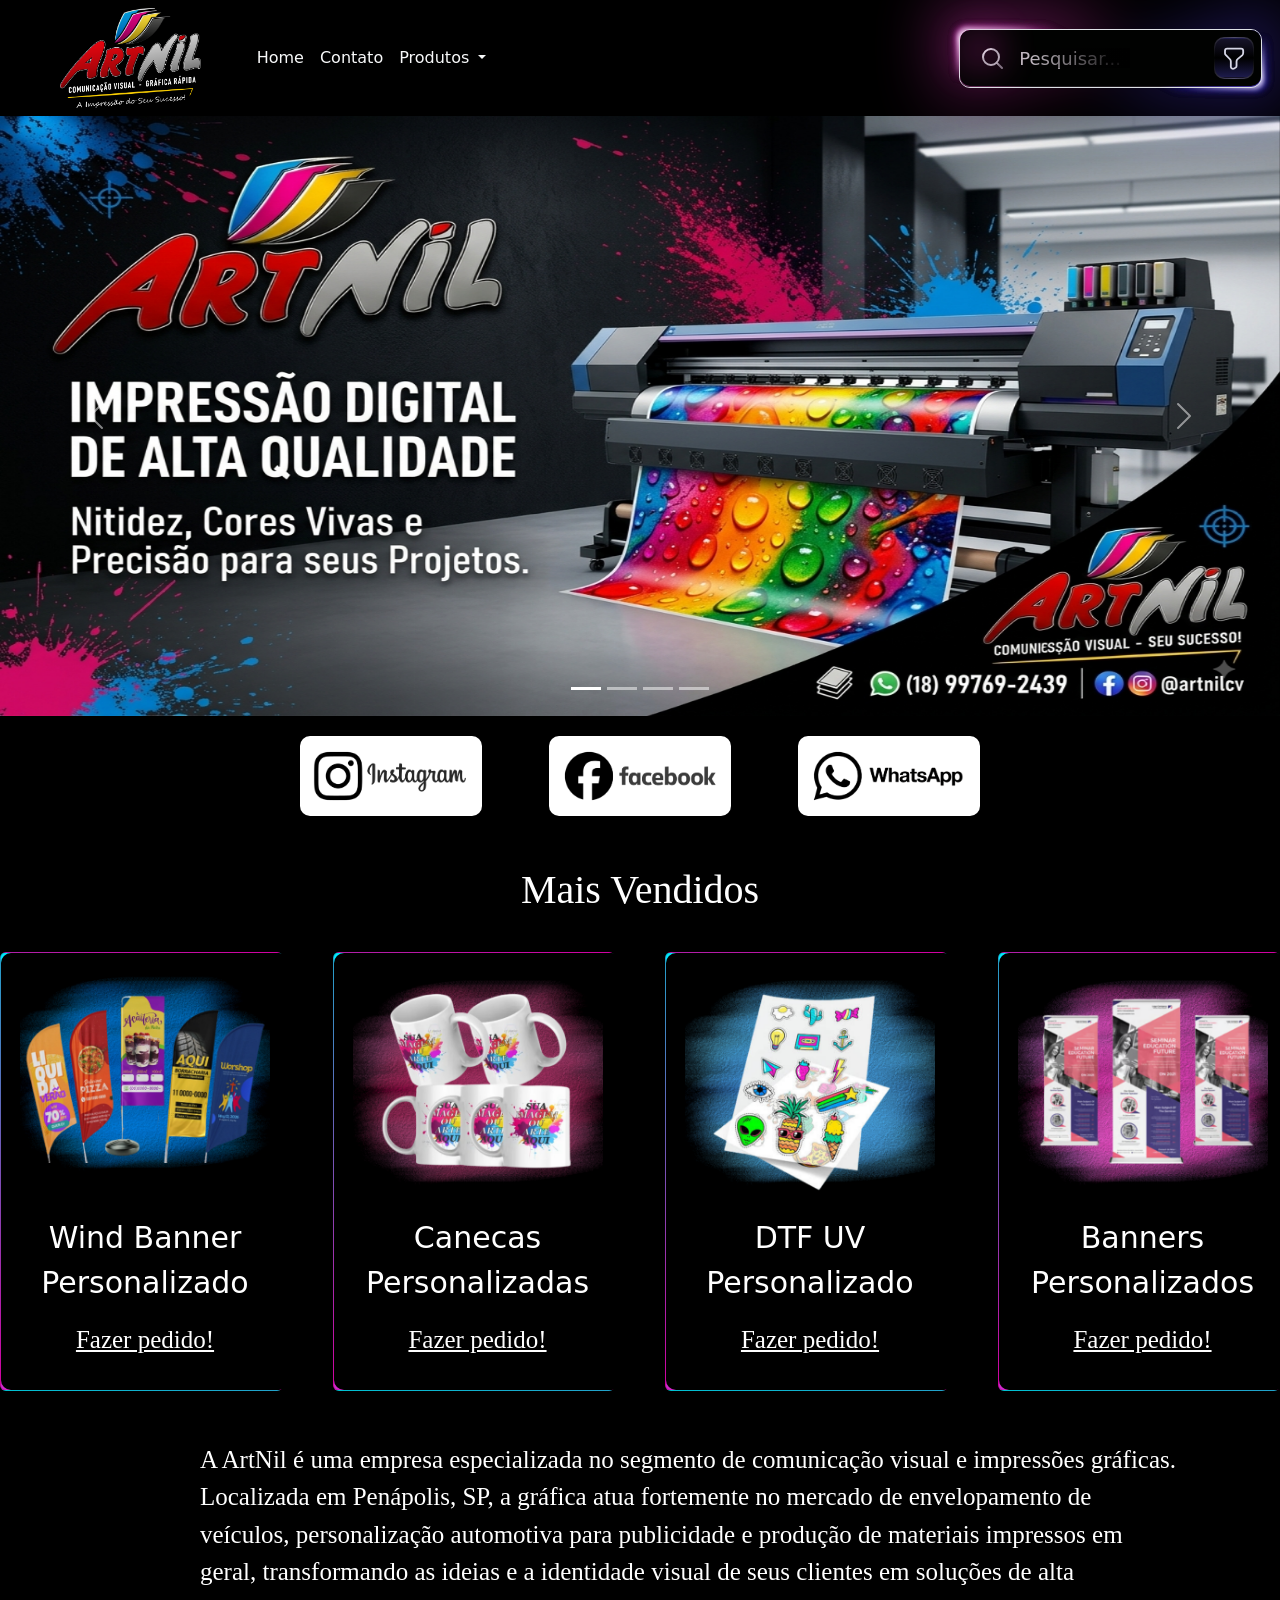
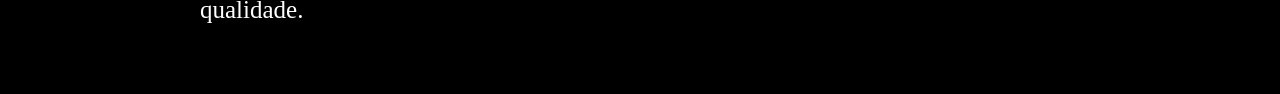
==== index.html @ 5ee2c44d "Add files via upload" ====
<!doctype html>
<html lang="ptt-BR">
<head>
    <meta charset="utf-8">
    <meta name="viewport" content="width=device-width, initial-scale=1">
    <link href="css/css.css" rel="stylesheet">
    <title>ArtNil</title>
    <link href="https://cdn.jsdelivr.net/npm/bootstrap@5.3.8/dist/css/bootstrap.min.css" rel="stylesheet" integrity="sha384-sRIl4kxILFvY47J16cr9ZwB07vP4J8+LH7qKQnuqkuIAvNWLzeN8tE5YBujZqJLB" crossorigin="anonymous">
</head>
<body>

<nav class="navbar navbar-expand-lg">
    <div class="container-fluid">
        <a class="logo ms-lg-5" href="#"><img src="img/Logomarca.png"></a>
        <button class="navbar-toggler" type="button" data-bs-toggle="collapse" data-bs-target="#navbarScroll" aria-controls="navbarScroll" aria-expanded="false" aria-label="Toggle navigation">
            <span class="navbar-toggler-icon"></span>
        </button>
        <div class="collapse navbar-collapse" id="navbarScroll">
            <ul class="navbar-nav col-8 my-2  ms-lg-5 my-lg-0 navbar-nav-scroll" style="--bs-scroll-height: 100px;">
                <li class="nav-item">
                    <a class="nav-link active text-light" aria-current="page" href="#">Home</a>
                </li>
                <li class="nav-item">
                    <a class="nav-link text-light" href="#">Contato</a>
                </li>
                <li class="nav-item dropdown">
                    <a class="nav-link dropdown-toggle text-light" href="#" role="button" data-bs-toggle="dropdown" aria-expanded="false">
                        Produtos
                    </a>
                    <ul class="dropdown-menu">
                        <li><a class="dropdown-item" href="#">Canecas</a></li>
                        <li><a class="dropdown-item" href="#">Wind banners</a></li>
                        <li><a class="dropdown-item" href="#">Banners</a></li>
                        <li><hr class="dropdown-divider"></li>
                        <li><a class="dropdown-item" href="#">Adesivos</a></li>
                        <li><a class="dropdown-item" href="#">Plotagens</a></li>
                    </ul>
                </li>
            </ul>
            <!-- From Uiverse.io by Lakshay-art -->
            <div class="grid"></div>
            <div id="poda">
                <div class="glow"></div>
                <div class="darkBorderBg"></div>
                <div class="darkBorderBg"></div>
                <div class="darkBorderBg"></div>

                <div class="white"></div>

                <div class="border"></div>

                <div id="main">
                    <input placeholder="Pesquisar..." type="text" name="text" class="input" />
                    <div id="input-mask"></div>
                    <div id="pink-mask"></div>
                    <div class="filterBorder"></div>
                    <div id="filter-icon">
                        <svg
                                preserveAspectRatio="none"
                                height="27"
                                width="27"
                                viewBox="4.8 4.56 14.832 15.408"
                                fill="none"
                        >
                            <path
                                    d="M8.16 6.65002H15.83C16.47 6.65002 16.99 7.17002 16.99 7.81002V9.09002C16.99 9.56002 16.7 10.14 16.41 10.43L13.91 12.64C13.56 12.93 13.33 13.51 13.33 13.98V16.48C13.33 16.83 13.1 17.29 12.81 17.47L12 17.98C11.24 18.45 10.2 17.92 10.2 16.99V13.91C10.2 13.5 9.97 12.98 9.73 12.69L7.52 10.36C7.23 10.08 7 9.55002 7 9.20002V7.87002C7 7.17002 7.52 6.65002 8.16 6.65002Z"
                                    stroke="#d6d6e6"
                                    stroke-width="1"
                                    stroke-miterlimit="10"
                                    stroke-linecap="round"
                                    stroke-linejoin="round"
                            ></path>
                        </svg>
                    </div>
                    <div id="search-icon">
                        <svg
                                xmlns="http://www.w3.org/2000/svg"
                                width="24"
                                viewBox="0 0 24 24"
                                stroke-width="2"
                                stroke-linejoin="round"
                                stroke-linecap="round"
                                height="24"
                                fill="none"
                                class="feather feather-search"
                        >
                            <circle stroke="url(#search)" r="8" cy="11" cx="11"></circle>
                            <line
                                    stroke="url(#searchl)"
                                    y2="16.65"
                                    y1="22"
                                    x2="16.65"
                                    x1="22"
                            ></line>
                            <defs>
                                <linearGradient gradientTransform="rotate(50)" id="search">
                                    <stop stop-color="#f8e7f8" offset="0%"></stop>
                                    <stop stop-color="#b6a9b7" offset="50%"></stop>
                                </linearGradient>
                                <linearGradient id="searchl">
                                    <stop stop-color="#b6a9b7" offset="0%"></stop>
                                    <stop stop-color="#837484" offset="50%"></stop>
                                </linearGradient>
                            </defs>
                        </svg>
                    </div>
                </div>
            </div>
        </div>
    </div>
</nav>

<section class="banner">
    <div id="carousel" class="carousel slide">
        <div class="carousel-indicators">
            <button type="button" data-bs-target="#carousel" data-bs-slide-to="0" class="active" aria-current="true" aria-label="Slide 1"></button>
            <button type="button" data-bs-target="#carousel" data-bs-slide-to="1" aria-label="Slide 2"></button>
            <button type="button" data-bs-target="#carousel" data-bs-slide-to="2" aria-label="Slide 3"></button>
            <button type="button" data-bs-target="#carousel" data-bs-slide-to="3" aria-label="Slide 4"></button>
        </div>
        <div class="carousel-inner">
            <div class="carousel-item active">
                <img src="img/banner/impressao.png" class="d-block w-100" alt="...">
            </div>
            <div class="carousel-item">
                <img src="img/banner/copos%20e%20canecas.png" class="d-block w-100" alt="...">
            </div>
            <div class="carousel-item">
                <img src="img/banner/lonas%20e%20banners.png" class="d-block w-100" alt="...">
            </div>
            <div class="carousel-item">
                <img src="img/banner/materiais%20rigidos.png" class="d-block w-100" alt="...">
            </div>
        </div>
        <button class="carousel-control-prev" type="button" data-bs-target="#carouselExampleIndicators" data-bs-slide="prev">
            <span class="carousel-control-prev-icon" aria-hidden="true"></span>
            <span class="visually-hidden">Previous</span>
        </button>
        <button class="carousel-control-next" type="button" data-bs-target="#carouselExampleIndicators" data-bs-slide="next">
            <span class="carousel-control-next-icon" aria-hidden="true"></span>
            <span class="visually-hidden">Next</span>
        </button>
    </div>

    <div class="redesocial">
        <a href="https://www.instagram.com/artnilcv/p/DF-w3pSpSc3/"><img src="img/redes%20sociais/instagram.png" ></a>
        <a><img src="img/redes%20sociais/facebook.png" ></a>
        <a ><img src="img/redes%20sociais/whatsapp.png" ></a>
    </div>
</section>

<section class="mais-vendidos">
    <h1 class="titulo-vendidos">Mais Vendidos</h1>
    <div class="produtos">
        <div class="card " style="width: 18rem;">
            <div class="card2" style="width: 18rem;">
                <img src="img/card/wind%20banner.png" class="card-img-top" alt="...">
                <div class="card-body">
                    <p class="text">Wind Banner Personalizado</p>
                    <a href="#" class="botaocard">Fazer pedido!</a>
                </div>
            </div>
        </div>

        <div class="card " style="width: 18rem;">
            <div class="card2" style="width: 18rem;">
                <img src="img/card/canecas.png" class="card-img-top" alt="...">
                <div class="card-body">
                    <p class="text">Canecas Personalizadas</p>
                    <a href="#" class="botaocard">Fazer pedido!</a>
                </div>
            </div>
        </div>

        <div class="card " style="width: 18rem;">
            <div class="card2" style="width: 18rem;">
                <img src="img/card/DTF.png" class="card-img-top" alt="...">
                <div class="card-body">
                    <p class="text">DTF UV Personalizado</p>
                    <a href="#" class="botaocard">Fazer pedido!</a>
                </div>
            </div>
        </div>

        <div class="card " style="width: 18rem;">
            <div class="card2" style="width: 18rem;">
                <img src="img/card/banner.png" class="card-img-top" alt="...">
                <div class="card-body">
                    <p class="text">Banners Personalizados</p>
                    <a href="#" class="botaocard">Fazer pedido!</a>
                </div>
            </div>
        </div>
    </div>
</section>

<section class="sobre">
    <div class="conteudo-sobre">
        <hr>
        <p>A ArtNil é uma empresa especializada no segmento de comunicação visual e impressões gráficas.
            Localizada em Penápolis, SP, a gráfica atua fortemente no mercado de envelopamento de veículos,
            personalização automotiva para publicidade e produção de materiais impressos em geral,
            transformando as ideias e a identidade visual de seus clientes em soluções de alta qualidade.</p>
    </div>
</section>


<script src="https://cdn.jsdelivr.net/npm/bootstrap@5.3.8/dist/js/bootstrap.bundle.min.js" integrity="sha384-FKyoEForCGlyvwx9Hj09JcYn3nv7wiPVlz7YYwJrWVcXK/BmnVDxM+D2scQbITxI" crossorigin="anonymous"></script>
</body>
</html>
---- css/css.css ----
.navbar img{
    height: 100px;
}

.navbar{
    background: #000;
}

.banner img{
    height: 600px;
}

/* From Uiverse.io by Lakshay-art */
.white,
.border,
.darkBorderBg,
.glow {
    max-height: 70px;
    max-width: 314px;
    height: 100%;
    width: 100%;
    position: absolute;
    overflow: hidden;
    z-index: -1;
    /* Border Radius */
    border-radius: 12px;
    filter: blur(3px);
}
.input {
    background-color: #010201;
    border: none;
    /* padding:7px; */
    width: 301px;
    height: 56px;
    border-radius: 10px;
    color: white;
    padding-inline: 59px;
    font-size: 18px;
}
#poda {
    display: flex;
    align-items: center;
    justify-content: center;
    z-index: 1050;
}
.input::placeholder {
    color: #c0b9c0;
}

.input:focus {
    outline: none;
}

#main:focus-within > #input-mask {
    display: none;
}

#input-mask {
    pointer-events: none;
    width: 100px;
    height: 20px;
    position: absolute;
    background: linear-gradient(90deg, transparent, black);
    top: 18px;
    left: 70px;
}
#pink-mask {
    pointer-events: none;
    width: 30px;
    height: 20px;
    position: absolute;
    background: #cf30aa;
    top: 10px;
    left: 5px;
    filter: blur(20px);
    opacity: 0.8;
//animation:leftright 4s ease-in infinite;
    transition: all 2s;
}
#main:hover > #pink-mask {
//animation: rotate 4s linear infinite;
    opacity: 0;
}

.white {
    max-height: 63px;
    max-width: 307px;
    border-radius: 10px;
    filter: blur(2px);
}

.white::before {
    content: "";
    z-index: -2;
    text-align: center;
    top: 50%;
    left: 50%;
    transform: translate(-50%, -50%) rotate(83deg);
    position: absolute;
    width: 600px;
    height: 600px;
    background-repeat: no-repeat;
    background-position: 0 0;
    filter: brightness(1.4);
    background-image: conic-gradient(
            rgba(0, 0, 0, 0) 0%,
            #a099d8,
            rgba(0, 0, 0, 0) 8%,
            rgba(0, 0, 0, 0) 50%,
            #dfa2da,
            rgba(0, 0, 0, 0) 58%
    );
//  animation: rotate 4s linear infinite;
    transition: all 2s;
}
.border {
    max-height: 59px;
    max-width: 303px;
    border-radius: 11px;
    filter: blur(0.5px);
}
.border::before {
    content: "";
    z-index: -2;
    text-align: center;
    top: 50%;
    left: 50%;
    transform: translate(-50%, -50%) rotate(70deg);
    position: absolute;
    width: 600px;
    height: 600px;
    filter: brightness(1.3);
    background-repeat: no-repeat;
    background-position: 0 0;
    background-image: conic-gradient(
            #1c191c,
            #402fb5 5%,
            #1c191c 14%,
            #1c191c 50%,
            #cf30aa 60%,
            #1c191c 64%
    );
// animation: rotate 4s 0.1s linear infinite;
    transition: all 2s;
}
.darkBorderBg {
    max-height: 65px;
    max-width: 312px;
}
.darkBorderBg::before {
    content: "";
    z-index: -2;
    text-align: center;
    top: 50%;
    left: 50%;
    transform: translate(-50%, -50%) rotate(82deg);
    position: absolute;
    width: 600px;
    height: 600px;
    background-repeat: no-repeat;
    background-position: 0 0;
    background-image: conic-gradient(
            rgba(0, 0, 0, 0),
            #18116a,
            rgba(0, 0, 0, 0) 10%,
            rgba(0, 0, 0, 0) 50%,
            #6e1b60,
            rgba(0, 0, 0, 0) 60%
    );
    transition: all 2s;
}
#poda:hover > .darkBorderBg::before {
    transform: translate(-50%, -50%) rotate(262deg);
}
#poda:hover > .glow::before {
    transform: translate(-50%, -50%) rotate(240deg);
}
#poda:hover > .white::before {
    transform: translate(-50%, -50%) rotate(263deg);
}
#poda:hover > .border::before {
    transform: translate(-50%, -50%) rotate(250deg);
}

#poda:hover > .darkBorderBg::before {
    transform: translate(-50%, -50%) rotate(-98deg);
}
#poda:hover > .glow::before {
    transform: translate(-50%, -50%) rotate(-120deg);
}
#poda:hover > .white::before {
    transform: translate(-50%, -50%) rotate(-97deg);
}
#poda:hover > .border::before {
    transform: translate(-50%, -50%) rotate(-110deg);
}

#poda:focus-within > .darkBorderBg::before {
    transform: translate(-50%, -50%) rotate(442deg);
    transition: all 4s;
}
#poda:focus-within > .glow::before {
    transform: translate(-50%, -50%) rotate(420deg);
    transition: all 4s;
}
#poda:focus-within > .white::before {
    transform: translate(-50%, -50%) rotate(443deg);
    transition: all 4s;
}
#poda:focus-within > .border::before {
    transform: translate(-50%, -50%) rotate(430deg);
    transition: all 4s;
}

.glow {
    overflow: hidden;
    filter: blur(30px);
    opacity: 0.4;
    max-height: 130px;
    max-width: 354px;
}
.glow:before {
    content: "";
    z-index: -2;
    text-align: center;
    top: 50%;
    left: 50%;
    transform: translate(-50%, -50%) rotate(60deg);
    position: absolute;
    width: 999px;
    height: 999px;
    background-repeat: no-repeat;
    background-position: 0 0;
    /*border color, change middle color*/
    background-image: conic-gradient(
            #000,
            #402fb5 5%,
            #000 38%,
            #000 50%,
            #cf30aa 60%,
            #000 87%
    );
    /* change speed here */
//animation: rotate 4s 0.3s linear infinite;
    transition: all 2s;
}

@keyframes rotate {
    100% {
        transform: translate(-50%, -50%) rotate(450deg);
    }
}
@keyframes leftright {
    0% {
        transform: translate(0px, 0px);
        opacity: 1;
    }

    49% {
        transform: translate(250px, 0px);
        opacity: 0;
    }
    80% {
        transform: translate(-40px, 0px);
        opacity: 0;
    }

    100% {
        transform: translate(0px, 0px);
        opacity: 1;
    }
}

#filter-icon {
    position: absolute;
    top: 8px;
    right: 8px;
    display: flex;
    align-items: center;
    justify-content: center;
    z-index: 2;
    max-height: 40px;
    max-width: 38px;
    height: 100%;
    width: 100%;

    isolation: isolate;
    overflow: hidden;
    /* Border Radius */
    border-radius: 10px;
    background: linear-gradient(180deg, #161329, black, #1d1b4b);
    border: 1px solid transparent;
}
.filterBorder {
    height: 42px;
    width: 40px;
    position: absolute;
    overflow: hidden;
    top: 7px;
    right: 7px;
    border-radius: 10px;
}

.filterBorder::before {
    content: "";

    text-align: center;
    top: 50%;
    left: 50%;
    transform: translate(-50%, -50%) rotate(90deg);
    position: absolute;
    width: 600px;
    height: 600px;
    background-repeat: no-repeat;
    background-position: 0 0;
    filter: brightness(1.35);
    background-image: conic-gradient(
            rgba(0, 0, 0, 0),
            #3d3a4f,
            rgba(0, 0, 0, 0) 50%,
            rgba(0, 0, 0, 0) 50%,
            #3d3a4f,
            rgba(0, 0, 0, 0) 100%
    );
    animation: rotate 4s linear infinite;
}
#main {
    position: relative;
    z-index: 2;
}
#search-icon {
    position: absolute;
    left: 20px;
    top: 15px;
}

.card {
    background-image: linear-gradient(163deg, #00eaff 0%, #ff00c3 100%);
    border-radius: 20px;
    text-align: center;
    transition: all 0.25s cubic-bezier(0, 0, 0, 1);
}

.card:hover {
    box-shadow: 0px 0px 30px 1px rgba(204, 0, 255, 0.3);
}

.card2 {
    background-color: #000000;
    border-radius: 10px;
    transition: all 0.25s cubic-bezier(0, 0, 0, 1);
    padding: 15px;
    cursor: pointer;
}

.card2:hover {
    transform: scale(0.98);
    border-radius: 18px;
}

.text {
    color: #ffffff;
    font-size: 30px;
}

.card img {
    width: 250px;
}

section{
    background-color: #000000;
}

.botaocard{
    color:white;
    background-color: #000000;
    border-radius: 50px;
    padding: 20px;
    height: 20px;
    width: 250px;
    font-family: "Agency FB";
    font-size: 25px;
}

.botaocard:hover {
    background-color: #524d52;
}

.produtos{
    align-items: center;
    display: flex;
    justify-content: center;
    gap: 50px;
}

.titulo-vendidos{
    display: flex;
    justify-content: center;
    color: white;
    padding: 30px;
    font-family: "Agency FB";
}

.redesocial{
    align-items: center;
    text-align: center;
    display: flex;
    gap: 5px;
    justify-content: space-between;
    padding: 20px 300px;
}

.redesocial img{
    height: 80px;
    background-color: #ffffff;
    border-radius: 10px;
    padding: 10px;
}

.redesocial:hover img{
    transform: scale(0.98);
    border-radius: 10px;
}


.conteudo-sobre{
    align-items: center;
    text-align: center;
    display: flex;
    gap: 100px;
    justify-content: space-between;
    padding: 50px 100px;
}

.conteudo-sobre p{
    color: white;
    font-size: 25px;
    text-align: initial;
    font-family: "Dubai Light";
}

.conteudo-sobre img{
    width: 500px;
}
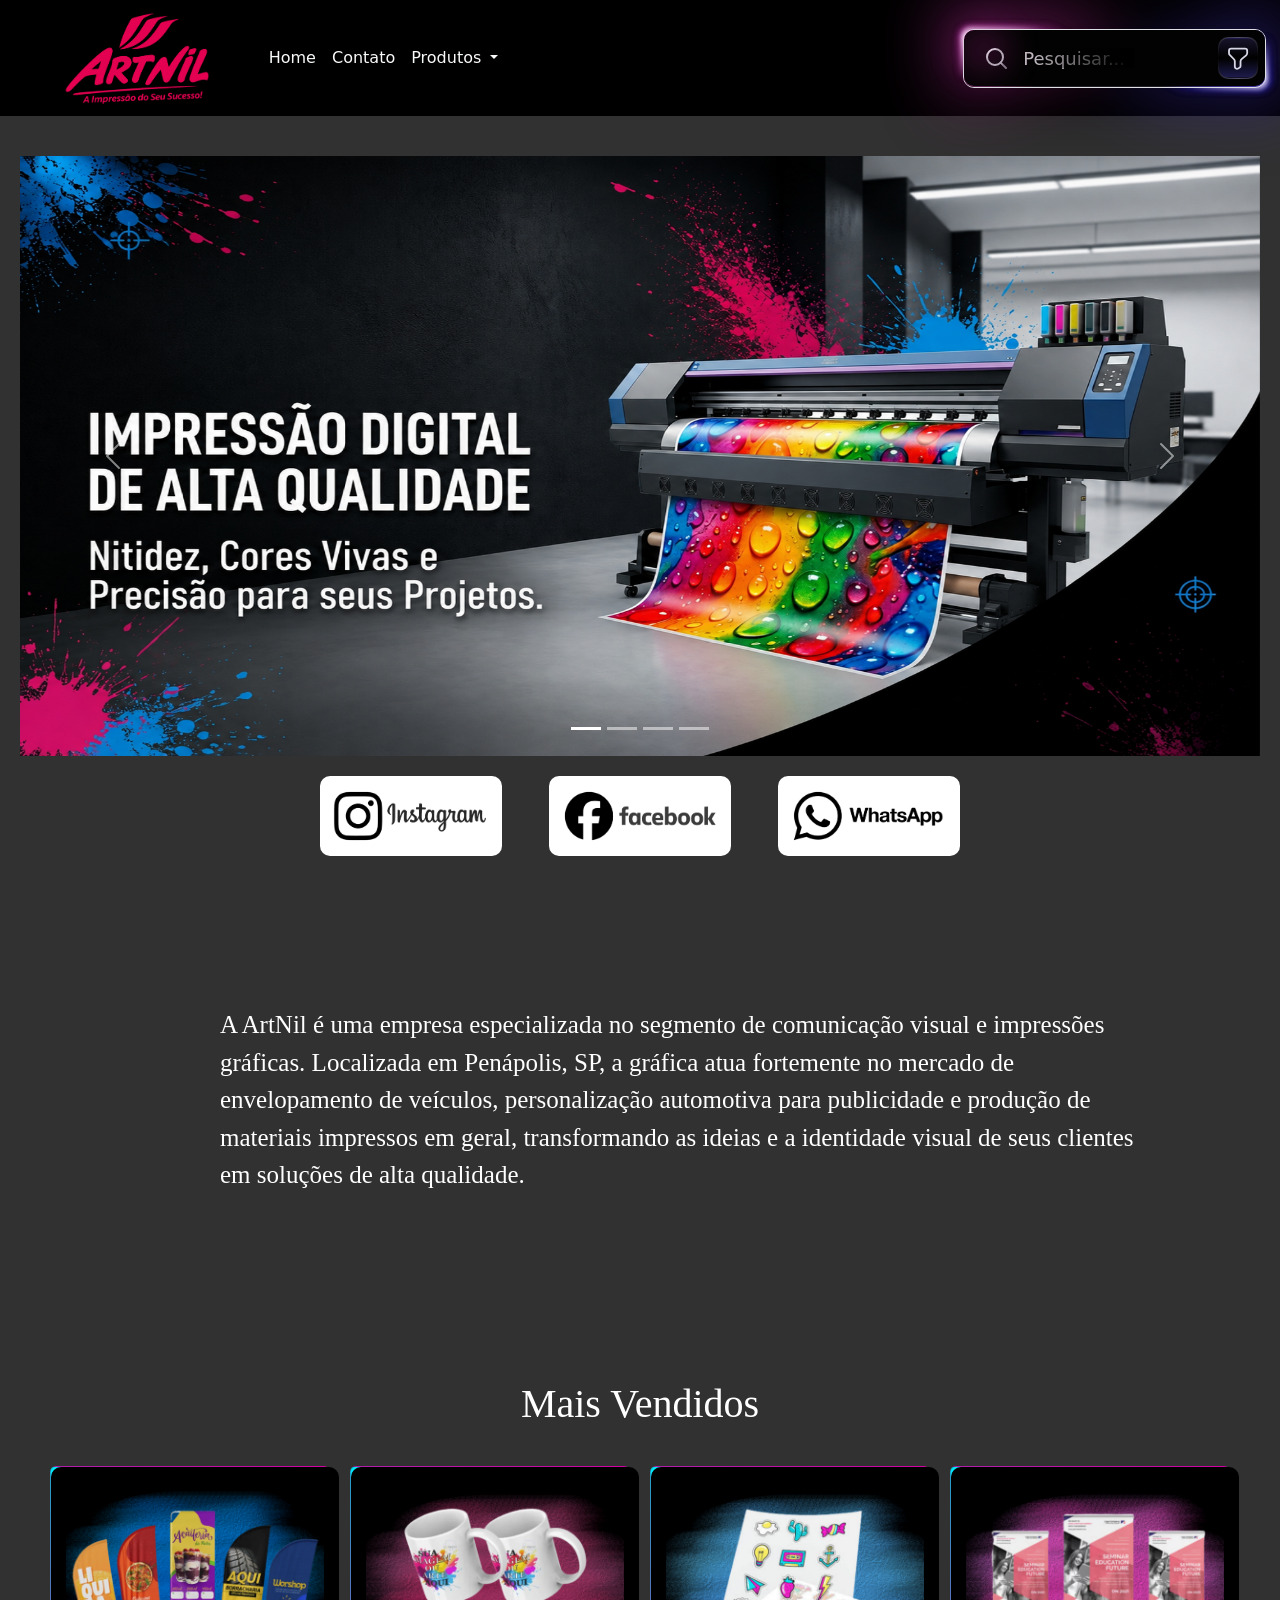
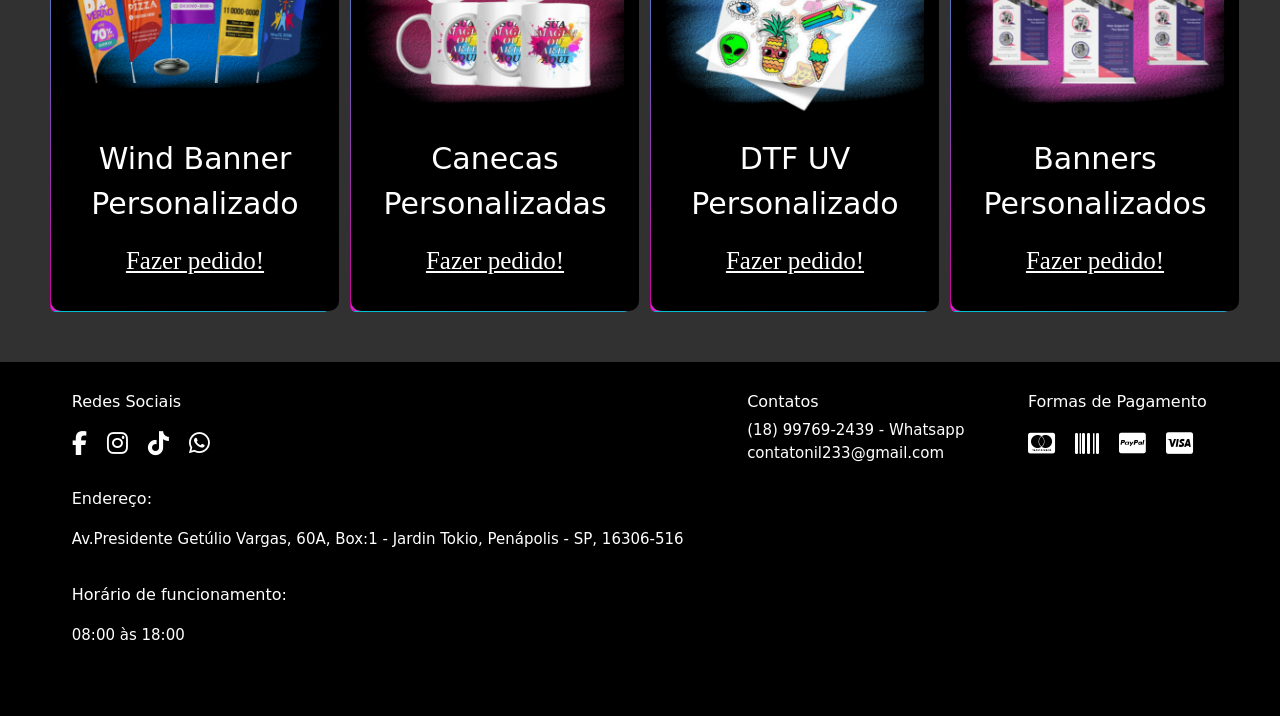
==== commit 11d17516: "Add files via upload" ====
--- a/index.html
+++ b/index.html
@@ -5,6 +5,7 @@
     <meta name="viewport" content="width=device-width, initial-scale=1">
     <link href="css/css.css" rel="stylesheet">
     <title>ArtNil</title>
+    <link rel="stylesheet" href="https://cdnjs.cloudflare.com/ajax/libs/font-awesome/6.4.0/css/all.min.css">
     <link href="https://cdn.jsdelivr.net/npm/bootstrap@5.3.8/dist/css/bootstrap.min.css" rel="stylesheet" integrity="sha384-sRIl4kxILFvY47J16cr9ZwB07vP4J8+LH7qKQnuqkuIAvNWLzeN8tE5YBujZqJLB" crossorigin="anonymous">
 </head>
 <body>
@@ -18,22 +19,20 @@
         <div class="collapse navbar-collapse" id="navbarScroll">
             <ul class="navbar-nav col-8 my-2  ms-lg-5 my-lg-0 navbar-nav-scroll" style="--bs-scroll-height: 100px;">
                 <li class="nav-item">
-                    <a class="nav-link active text-light" aria-current="page" href="#">Home</a>
+                    <a class="nav-link active text-light" aria-current="page" href="index.html">Home</a>
                 </li>
                 <li class="nav-item">
-                    <a class="nav-link text-light" href="#">Contato</a>
+                    <a class="nav-link text-light" href="contato.html">Contato</a>
                 </li>
                 <li class="nav-item dropdown">
                     <a class="nav-link dropdown-toggle text-light" href="#" role="button" data-bs-toggle="dropdown" aria-expanded="false">
                         Produtos
                     </a>
                     <ul class="dropdown-menu">
-                        <li><a class="dropdown-item" href="#">Canecas</a></li>
-                        <li><a class="dropdown-item" href="#">Wind banners</a></li>
-                        <li><a class="dropdown-item" href="#">Banners</a></li>
+                        <li><a class="dropdown-item" href="banner.html">Banners</a></li>
                         <li><hr class="dropdown-divider"></li>
-                        <li><a class="dropdown-item" href="#">Adesivos</a></li>
-                        <li><a class="dropdown-item" href="#">Plotagens</a></li>
+                        <li><a class="dropdown-item" href="adesivo.html">Adesivos</a></li>
+                        <li><a class="dropdown-item" href="cartao-visita-folders.html">Cartões e Folders</a></li>
                     </ul>
                 </li>
             </ul>
@@ -143,56 +142,13 @@
     </div>
 
     <div class="redesocial">
-        <a href="https://www.instagram.com/artnilcv/p/DF-w3pSpSc3/"><img src="img/redes%20sociais/instagram.png" ></a>
-        <a><img src="img/redes%20sociais/facebook.png" ></a>
-        <a ><img src="img/redes%20sociais/whatsapp.png" ></a>
+        <a href="https://www.instagram.com/artnilcv/"><img src="img/redes%20sociais/instagram.png" ></a>
+        <a href="https://www.facebook.com/artnil.design.impressao"><img src="img/redes%20sociais/facebook.png" ></a>
+        <a href="https://wa.me/5518997692439"
+           target="_blank"><img src="img/redes%20sociais/whatsapp.png"></a>
     </div>
 </section>
 
-<section class="mais-vendidos">
-    <h1 class="titulo-vendidos">Mais Vendidos</h1>
-    <div class="produtos">
-        <div class="card " style="width: 18rem;">
-            <div class="card2" style="width: 18rem;">
-                <img src="img/card/wind%20banner.png" class="card-img-top" alt="...">
-                <div class="card-body">
-                    <p class="text">Wind Banner Personalizado</p>
-                    <a href="#" class="botaocard">Fazer pedido!</a>
-                </div>
-            </div>
-        </div>
-
-        <div class="card " style="width: 18rem;">
-            <div class="card2" style="width: 18rem;">
-                <img src="img/card/canecas.png" class="card-img-top" alt="...">
-                <div class="card-body">
-                    <p class="text">Canecas Personalizadas</p>
-                    <a href="#" class="botaocard">Fazer pedido!</a>
-                </div>
-            </div>
-        </div>
-
-        <div class="card " style="width: 18rem;">
-            <div class="card2" style="width: 18rem;">
-                <img src="img/card/DTF.png" class="card-img-top" alt="...">
-                <div class="card-body">
-                    <p class="text">DTF UV Personalizado</p>
-                    <a href="#" class="botaocard">Fazer pedido!</a>
-                </div>
-            </div>
-        </div>
-
-        <div class="card " style="width: 18rem;">
-            <div class="card2" style="width: 18rem;">
-                <img src="img/card/banner.png" class="card-img-top" alt="...">
-                <div class="card-body">
-                    <p class="text">Banners Personalizados</p>
-                    <a href="#" class="botaocard">Fazer pedido!</a>
-                </div>
-            </div>
-        </div>
-    </div>
-</section>
 
 <section class="sobre">
     <div class="conteudo-sobre">
@@ -204,6 +160,89 @@
     </div>
 </section>
 
+<section class="mais-vendidos">
+    <h1 class="titulo-vendidos">Mais Vendidos</h1>
+    <div class="produtos">
+        <div class="card " style="width: 18rem;">
+            <div class="card2" style="width: 18rem;">
+                <img src="img/card/wind%20banner.png" class="card-img-top" alt="...">
+                <div class="card-body">
+                    <p class="text">Wind Banner Personalizado</p>
+                    <a href="https://wa.me/5518997692439"
+                       target="_blank" class="botaocard">Fazer pedido!</a>
+                </div>
+            </div>
+        </div>
+
+        <div class="card " style="width: 18rem;">
+            <div class="card2" style="width: 18rem;">
+                <img src="img/card/canecas.png" class="card-img-top" alt="...">
+                <div class="card-body">
+                    <p class="text">Canecas Personalizadas</p>
+                    <a href="https://wa.me/5518997692439"
+                       target="_blank" class="botaocard">Fazer pedido!</a>
+                </div>
+            </div>
+        </div>
+
+        <div class="card " style="width: 18rem;">
+            <div class="card2" style="width: 18rem;">
+                <img src="img/card/DTF.png" class="card-img-top" alt="...">
+                <div class="card-body">
+                    <p class="text">DTF UV Personalizado</p>
+                    <a href="https://wa.me/5518997692439"
+                       target="_blank"  class="botaocard">Fazer pedido!</a>
+                </div>
+            </div>
+        </div>
+
+        <div class="card " style="width: 18rem;">
+            <div class="card2" style="width: 18rem;">
+                <img src="img/card/banner.png" class="card-img-top" alt="...">
+                <div class="card-body">
+                    <p class="text">Banners Personalizados</p>
+                    <a href="https://wa.me/5518997692439"
+                       target="_blank" class="botaocard">Fazer pedido!</a>
+                </div>
+            </div>
+        </div>
+    </div>
+</section>
+
+<footer>
+    <div class="rodape-superior">
+        <div class="coluna-rodape">
+            <h4>Redes Sociais</h4>
+            <div class="icones-sociais">
+                <i class="fa-brands fa-facebook-f"></i>
+                <i class="fa-brands fa-instagram"></i>
+                <i class="fa-brands fa-tiktok"></i>
+                <i class="fa-brands fa-whatsapp"></i>
+            </div>
+            <br>
+            <h4>Endereço:</h4>
+            <p>Av.Presidente Getúlio Vargas, 60A, Box:1 - Jardin Tokio, Penápolis - SP, 16306-516</p>
+            <br>
+            <h4>Horário de funcionamento:</h4>
+            <p>08:00 às 18:00</p>
+        </div>
+        <div class="coluna-rodape">
+            <h6 class="ehp-footer__contact-heading">Contatos</h6><p class="ehp-footer__contact-information">(18) 99769-2439 - Whatsapp
+            <br>
+            contatonil233@gmail.com
+            <br><br>
+        </div>
+        <div class="coluna-rodape">
+            <h4>Formas de Pagamento</h4>
+            <div class="icones-pagamento">
+                <i class="fa-brands fa-cc-mastercard"></i>
+                <i class="fa-solid fa-barcode"></i>
+                <i class="fa-brands fa-cc-paypal"></i>
+                <i class="fa-brands fa-cc-visa"></i>
+            </div>
+        </div>
+    </div>
+</footer>
 
 <script src="https://cdn.jsdelivr.net/npm/bootstrap@5.3.8/dist/js/bootstrap.bundle.min.js" integrity="sha384-FKyoEForCGlyvwx9Hj09JcYn3nv7wiPVlz7YYwJrWVcXK/BmnVDxM+D2scQbITxI" crossorigin="anonymous"></script>
 </body>
--- a/css/css.css
+++ b/css/css.css
@@ -368,7 +368,7 @@
 }
 
 section{
-    background-color: #000000;
+    background-color: #313131;
 }
 
 .botaocard{
@@ -442,3 +442,583 @@
 .conteudo-sobre img{
     width: 500px;
 }
+footer {
+    background-color: #000;
+    color: #FFF;
+    padding-top: 40px;
+}
+
+.rodape-superior {
+    display: flex;
+    justify-content: space-around;
+    max-width: 1200px;
+    margin: 0 auto;
+    padding-bottom: 30px;
+}
+
+.coluna-rodape h4 {
+    color: #ffffff;
+    margin-bottom: 20px;
+    font-size: 16px;
+}
+
+.coluna-rodape p {
+    font-size: 15px;
+    margin-bottom: 10px;
+    line-height: 1.5;
+}
+
+.icones-sociais i, .icones-pagamento i {
+    font-size: 24px;
+    margin-right: 15px;
+    margin-bottom: 10px;
+    cursor: pointer;
+}
+
+
+.mais-vendidos{
+    padding: 50px;
+}
+
+
+
+/* From Uiverse.io by gharsh11032000 */
+.form-container {
+    width: 400px;
+    background: linear-gradient(#212121, #212121) padding-box,
+    linear-gradient(145deg, transparent 35%,#e81cff, #40c9ff) border-box;
+    border: 2px solid transparent;
+    padding: 32px 24px;
+    font-size: 14px;
+    font-family: inherit;
+    color: white;
+    display: flex;
+    flex-direction: column;
+    gap: 20px;
+    box-sizing: border-box;
+    border-radius: 16px;
+}
+
+.form-container button:active {
+    scale: 0.95;
+}
+
+.form-container .form {
+    display: flex;
+    flex-direction: column;
+    gap: 20px;
+}
+
+.form-container .form-group {
+    display: flex;
+    flex-direction: column;
+    gap: 2px;
+}
+
+.form-container .form-group label {
+    display: block;
+    margin-bottom: 5px;
+    color: #717171;
+    font-weight: 600;
+    font-size: 12px;
+}
+
+.form-container .form-group input {
+    width: 100%;
+    padding: 12px 16px;
+    border-radius: 8px;
+    color: #fff;
+    font-family: inherit;
+    background-color: transparent;
+    border: 1px solid #414141;
+}
+
+.form-container .form-group textarea {
+    width: 100%;
+    padding: 12px 16px;
+    border-radius: 8px;
+    resize: none;
+    color: #fff;
+    height: 96px;
+    border: 1px solid #414141;
+    background-color: transparent;
+    font-family: inherit;
+}
+
+.form-container .form-group input::placeholder {
+    opacity: 0.5;
+}
+
+.form-container .form-group input:focus {
+    outline: none;
+    border-color: #e81cff;
+}
+
+.form-container .form-group textarea:focus {
+    outline: none;
+    border-color: #e81cff;
+}
+
+.form-container .form-submit-btn {
+    display: flex;
+    align-items: flex-start;
+    justify-content: center;
+    align-self: flex-start;
+    font-family: inherit;
+    color: #717171;
+    font-weight: 600;
+    width: 40%;
+    background: #313131;
+    border: 1px solid #414141;
+    padding: 12px 16px;
+    font-size: inherit;
+    gap: 8px;
+    margin-top: 8px;
+    cursor: pointer;
+    border-radius: 6px;
+}
+
+.form-container .form-submit-btn:hover {
+    background-color: #fff;
+    border-color: #fff;
+}
+
+.contato{
+    align-items: center;
+    display: flex;
+    justify-content: center;
+    gap: 50px;
+    padding: 50px;
+}
+
+.contato img{
+    width: 300px;
+}
+
+.texto-contato{
+    display: flex;
+    flex-direction: column;
+    gap: 20px;
+    color: #FFFFFF;
+    width: 300px;
+}
+
+
+
+
+
+
+/* From Uiverse.io by javierBarroso */
+
+.card-produtos img {
+    width: 220px;
+    align-items: center;
+}
+
+.card-produtos {
+    width: 290px;
+    height: 354px;
+    background: #171717;
+    display: flex;
+    justify-content: center;
+    align-items: center;
+    box-shadow: 0px 0px 3px 1px #00000088;
+    position: relative;
+    overflow: hidden;
+    border-radius: 10px;
+}
+
+.content{
+    align-items: center;
+    display: flex;
+    flex-direction: column;
+}
+.card-produtos .content {
+    border-radius: 10px;
+    background: #111111;
+    width: 286px;
+    height: 350px;
+    z-index: 1;
+    padding: 20px;
+    color: white;
+    display: flex;
+    align-items: initial;
+}
+
+.content::before {
+    opacity: 0;
+    transition: opacity 300ms;
+    content: " ";
+    display: block;
+    background: #fff5;
+    width: 50px;
+    height: 50px;
+    position: absolute;
+    filter: blur(50px);
+}
+
+.card-produtos:hover .content::before {
+    opacity: 1;
+}
+
+.card-produtos::before {
+    opacity: 1;
+    content: "";
+    position: absolute;
+    display: block;
+    width: 220px;
+    height: 400px;
+    transform: rotate(0deg) translateY(50%);
+    background: linear-gradient(90deg, #ff2288, transparent);
+    transition: opacity 300ms;
+    animation: rotation_9018 3000ms infinite linear;
+    animation-play-state: paused;
+}
+.card-produtos::after {
+    opacity: 1;
+    content: "";
+    position: absolute;
+    display: block;
+    width: 220px;
+    height: 400px;
+    transform: rotate(0deg) translateY(-50%);
+    background: linear-gradient(90deg, transparent, #2268ff);
+    transition: opacity 300ms;
+    animation: rotation_9019 3000ms infinite linear;
+    animation-play-state: paused;
+}
+
+.card-produtos:hover::before {
+    opacity: 1;
+    animation-play-state: running;
+}
+.card-produtos:hover::after {
+    opacity: 1;
+    animation-play-state: running;
+}
+
+.card-produtos:hover .glass {
+    opacity: 0;
+}
+
+
+
+@keyframes rotation_9018 {
+    0% {
+        transform: rotate(0deg) translateY(50%);
+    }
+
+    100% {
+        transform: rotate(360deg) translateY(50%);
+    }
+}
+@keyframes rotation_9019 {
+    0% {
+        transform: rotate(0deg) translateY(-50%);
+    }
+
+    100% {
+        transform: rotate(360deg) translateY(-50%);
+    }
+}
+
+.content h2{
+    text-align: initial;
+    justify-items: initial;
+    font-size: 15px;
+
+}
+.content h4{
+    color: #d322b2;
+    font-size: 20px;
+}
+
+.content p{
+    font-size: 12px;
+    color: rgba(255, 255, 255, 0.65);
+}
+
+.produtos-adesivo{
+    padding: 50px;
+    display: flex;
+    align-items: center;
+    flex-direction: column;
+    gap: 20px;
+}
+
+.produtos-adesivo1{
+    padding: 50px;
+    display: flex;
+    align-items: center;
+    gap: 20px;
+}
+
+.produtos-banner{
+    padding: 50px;
+    display: flex;
+    align-items: center;
+    flex-direction: column;
+    gap: 20px;
+}
+
+.produtos-banner1{
+    padding: 50px;
+    display: flex;
+    align-items: center;
+    gap: 20px;
+}
+
+.produtos-cartao-folder{
+    padding: 50px;
+    display: flex;
+    align-items: center;
+    flex-direction: column;
+    gap: 20px;
+}
+
+.produtos-cartao-folder1{
+    padding: 50px;
+    display: flex;
+    align-items: center;
+    gap: 20px;
+}
+
+/* Configurações gerais para responsividade */
+* {
+    box-sizing: border-box;
+}
+
+html {
+    scroll-behavior: smooth;
+    max-width: 100%;
+    overflow-x: hidden;
+}
+
+body {
+    margin: 0;
+    padding: 0;
+    width: 100%;
+    min-width: 320px;
+    overflow-x: hidden;
+}
+
+img {
+    max-width: 100%;
+    height: auto;
+    display: block;
+}
+
+iframe,
+video {
+    max-width: 100%;
+}
+
+input,
+textarea,
+select,
+button {
+    max-width: 100%;
+    font: inherit;
+}
+
+.container {
+    width: 100%;
+    max-width: 1200px;
+    margin: 0 auto;
+    padding: 0 20px;
+}
+
+/* Cabeçalho e menu */
+header {
+    width: 100%;
+}
+
+nav {
+    display: flex;
+    flex-wrap: wrap;
+    align-items: center;
+    gap: 15px;
+}
+
+nav a {
+    text-decoration: none;
+}
+
+/* Conteúdo principal */
+main,
+section,
+footer {
+    width: 100%;
+    max-width: 100%;
+}
+
+section {
+    padding: 40px 20px;
+}
+
+/* Grades de produtos e conteúdos */
+.produtos,
+.produtos-container,
+.cards,
+.cards-container,
+.galeria {
+    display: grid;
+    grid-template-columns: repeat(4, minmax(0, 1fr));
+    gap: 20px;
+    width: 100%;
+}
+
+.produto,
+.card {
+    min-width: 0;
+    max-width: 100%;
+}
+
+.produto img,
+.card img {
+    width: 100%;
+    height: auto;
+    object-fit: cover;
+}
+
+/* Formulários */
+form {
+    width: 100%;
+    max-width: 600px;
+    margin: 0 auto;
+}
+
+form input,
+form textarea,
+form select {
+    width: 100%;
+    padding: 12px;
+    margin-bottom: 15px;
+}
+
+form button {
+    cursor: pointer;
+}
+
+/* Tabelas */
+.table-container {
+    width: 100%;
+    overflow-x: auto;
+}
+
+table {
+    width: 100%;
+    border-collapse: collapse;
+}
+
+/* Rodapé */
+footer {
+    padding: 30px 20px;
+}
+
+/* Tablets */
+@media (max-width: 992px) {
+    .container {
+        padding: 0 15px;
+    }
+
+    .produtos,
+    .produtos-container,
+    .cards,
+    .cards-container,
+    .galeria {
+        grid-template-columns: repeat(2, minmax(0, 1fr));
+    }
+
+    section {
+        padding: 30px 15px;
+    }
+
+    h1 {
+        font-size: 2rem;
+    }
+
+    h2 {
+        font-size: 1.5rem;
+    }
+}
+
+/* Celulares */
+@media (max-width: 576px) {
+    .container {
+        padding: 0 12px;
+    }
+
+    header {
+        padding: 10px;
+    }
+
+    nav {
+        justify-content: center;
+        gap: 10px;
+    }
+
+    nav a {
+        font-size: 14px;
+    }
+
+    .produtos,
+    .produtos-container,
+    .cards,
+    .cards-container,
+    .galeria {
+        grid-template-columns: minmax(0, 1fr);
+        gap: 15px;
+    }
+
+    section {
+        padding: 25px 12px;
+    }
+
+    h1 {
+        font-size: 1.7rem;
+        overflow-wrap: break-word;
+    }
+
+    h2 {
+        font-size: 1.3rem;
+    }
+
+    p {
+        font-size: 15px;
+        line-height: 1.6;
+    }
+
+    button,
+    .botao {
+        max-width: 100%;
+    }
+
+    form {
+        padding: 0;
+    }
+
+    footer {
+        padding: 20px 12px;
+        text-align: center;
+    }
+}
+
+/* Telas muito pequenas */
+@media (max-width: 360px) {
+    .produtos,
+    .produtos-container,
+    .cards,
+    .cards-container,
+    .galeria {
+        grid-template-columns: minmax(0, 1fr);
+    }
+
+    h1 {
+        font-size: 1.5rem;
+    }
+
+    nav {
+        gap: 8px;
+    }
+}
